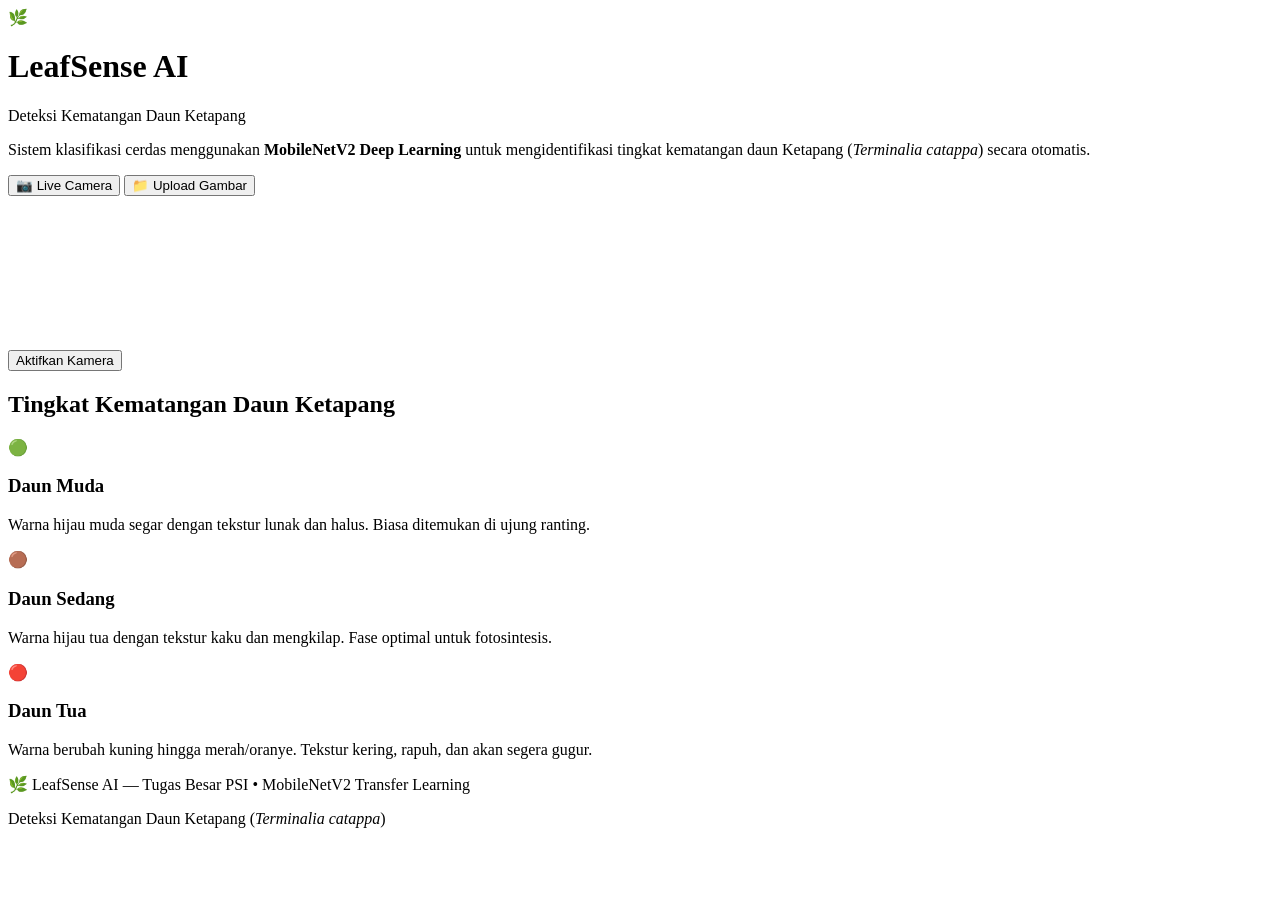
==== web/templates/index.html @ 8bdb082e "Initial commit: Setup project structure and ignore large files" ====
<!DOCTYPE html>
<html lang="id">
<head>
    <meta charset="UTF-8">
    <meta name="viewport" content="width=device-width, initial-scale=1.0">
    <meta name="description" content="Sistem deteksi kematangan daun Ketapang menggunakan deep learning MobileNetV2">
    <title>🌿 Deteksi Kematangan Daun Ketapang</title>
    <link rel="preconnect" href="https://fonts.googleapis.com">
    <link href="https://fonts.googleapis.com/css2?family=Inter:wght@300;400;500;600;700;800&display=swap" rel="stylesheet">
    <link rel="stylesheet" href="/static/css/style.css">
</head>
<body>
    <!-- Animated background particles -->
    <div class="bg-particles" id="bgParticles"></div>

    <div class="container">
        <!-- Header -->
        <header class="header" id="header">
            <div class="header-glow"></div>
            <div class="logo-section">
                <div class="logo-icon">🌿</div>
                <div class="logo-text">
                    <h1>LeafSense AI</h1>
                    <p class="subtitle">Deteksi Kematangan Daun Ketapang</p>
                </div>
            </div>
            <p class="header-desc">Sistem klasifikasi cerdas menggunakan <strong>MobileNetV2 Deep Learning</strong> untuk mengidentifikasi tingkat kematangan daun Ketapang (<em>Terminalia catappa</em>) secara otomatis.</p>
        </header>

        <!-- Main Content -->
        <main class="main-content">
            <!-- Upload Section -->
            <section class="upload-section" id="uploadSectionContainer">
                <div class="upload-card glass-card">
                    <!-- Tabs -->
                    <div class="tabs">
                        <button class="tab-btn active" data-target="liveCameraTab">📷 Live Camera</button>
                        <button class="tab-btn" data-target="uploadTab">📁 Upload Gambar</button>
                    </div>

                    <!-- Live Camera Tab -->
                    <div id="liveCameraTab" class="tab-content active">
                        <div class="camera-wrapper">
                            <video id="cameraFeed" autoplay playsinline></video>
                            <canvas id="cameraCanvas" style="display:none;"></canvas>
                            <div class="camera-overlay" id="cameraOverlay">
                                <button id="btnStartCamera" class="btn-predict">
                                    <span class="btn-text">Aktifkan Kamera</span>
                                </button>
                            </div>
                            <!-- Live indicator -->
                            <div class="live-indicator" id="liveIndicator" style="display:none;">
                                <div class="pulse-dot"></div> Live Scanning
                            </div>
                        </div>
                    </div>

                    <!-- Upload Tab -->
                    <div id="uploadTab" class="tab-content" style="display:none;">
                        <div class="upload-area" id="uploadArea">
                            <div class="upload-icon" id="uploadIcon">
                                <svg width="64" height="64" viewBox="0 0 24 24" fill="none" stroke="currentColor" stroke-width="1.5">
                                    <path d="M21 15v4a2 2 0 0 1-2 2H5a2 2 0 0 1-2-2v-4"/>
                                    <polyline points="17 8 12 3 7 8"/>
                                    <line x1="12" y1="3" x2="12" y2="15"/>
                                </svg>
                            </div>
                            <h3 class="upload-title">Upload Gambar Daun</h3>
                            <p class="upload-hint">Drag & drop gambar di sini, atau klik untuk memilih file</p>
                            <p class="upload-formats">PNG, JPG, JPEG, WebP • Max 16MB</p>
                            <input type="file" id="fileInput" accept="image/*" hidden>
                        </div>

                        <!-- Image Preview -->
                        <div class="preview-container" id="previewContainer" style="display:none;">
                            <div class="preview-wrapper">
                                <img id="previewImage" src="" alt="Preview">
                                <button class="btn-remove" id="btnRemove" title="Hapus gambar">✕</button>
                            </div>
                            <button class="btn-predict" id="btnPredict">
                                <span class="btn-text">🔍 Analisis Daun</span>
                                <span class="btn-loading" style="display:none;">
                                    <span class="spinner"></span> Menganalisis...
                                </span>
                            </button>
                        </div>
                    </div>
                </div>
            </section>

            <!-- Results Section -->
            <section class="results-section" id="resultsSection" style="display:none;">
                <div class="result-card glass-card">
                    <h2 class="result-title">Hasil Analisis</h2>

                    <!-- Main Result -->
                    <div class="result-main" id="resultMain">
                        <div class="result-emoji" id="resultEmoji"></div>
                        <div class="result-label" id="resultLabel"></div>
                        <div class="result-confidence">
                            <div class="confidence-ring" id="confidenceRing">
                                <svg viewBox="0 0 120 120">
                                    <circle class="ring-bg" cx="60" cy="60" r="52"/>
                                    <circle class="ring-fill" id="ringFill" cx="60" cy="60" r="52"/>
                                </svg>
                                <div class="confidence-value" id="confidenceValue">0%</div>
                            </div>
                            <span class="confidence-label">Confidence</span>
                        </div>
                    </div>

                    <!-- Description -->
                    <div class="result-description" id="resultDescription"></div>

                    <!-- Characteristics -->
                    <div class="result-characteristics" id="resultCharacteristics"></div>

                    <!-- Probability Bars -->
                    <div class="probability-section">
                        <h3>Probabilitas Semua Kelas</h3>
                        <div class="prob-bars" id="probBars"></div>
                    </div>

                    <!-- New Analysis Button -->
                    <button class="btn-new" id="btnNew">📸 Analisis Gambar Baru</button>
                </div>
            </section>

            <!-- Error Section -->
            <div class="error-toast" id="errorToast" style="display:none;">
                <span class="error-icon">⚠️</span>
                <span class="error-message" id="errorMessage"></span>
            </div>
        </main>

        <!-- Info Cards -->
        <section class="info-section">
            <h2 class="section-title">Tingkat Kematangan Daun Ketapang</h2>
            <div class="info-grid">
                <div class="info-card glass-card" style="--accent: #4CAF50;">
                    <div class="info-icon">🟢</div>
                    <h3>Daun Muda</h3>
                    <p>Warna hijau muda segar dengan tekstur lunak dan halus. Biasa ditemukan di ujung ranting.</p>
                </div>
                <div class="info-card glass-card" style="--accent: #FF9800;">
                    <div class="info-icon">🟤</div>
                    <h3>Daun Sedang</h3>
                    <p>Warna hijau tua dengan tekstur kaku dan mengkilap. Fase optimal untuk fotosintesis.</p>
                </div>
                <div class="info-card glass-card" style="--accent: #F44336;">
                    <div class="info-icon">🔴</div>
                    <h3>Daun Tua</h3>
                    <p>Warna berubah kuning hingga merah/oranye. Tekstur kering, rapuh, dan akan segera gugur.</p>
                </div>
            </div>
        </section>

        <!-- Footer -->
        <footer class="footer">
            <p>🌿 LeafSense AI — Tugas Besar PSI • MobileNetV2 Transfer Learning</p>
            <p class="footer-sub">Deteksi Kematangan Daun Ketapang (<em>Terminalia catappa</em>)</p>
        </footer>
    </div>

    <script src="/static/js/main.js"></script>
</body>
</html>
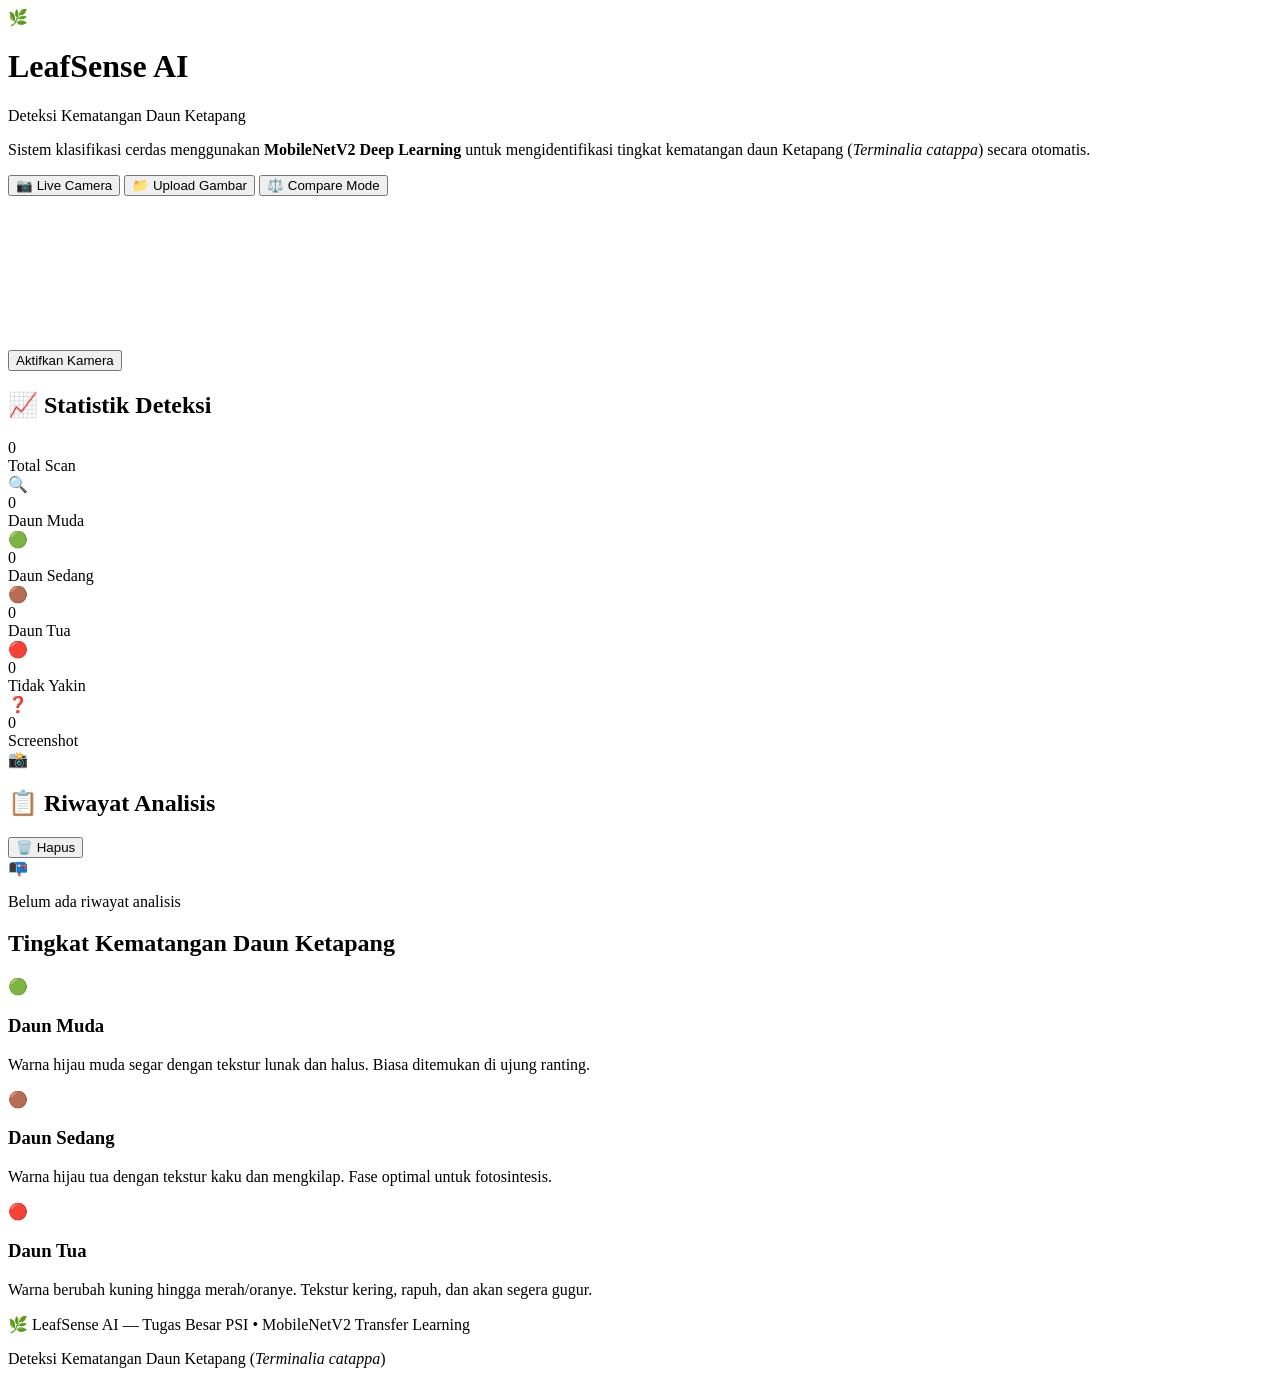
==== commit 3b8f7e97: "Update: Implement Compare Mode, revise dataset naming, and improve training script with Windows enco" ====
--- a/web/templates/index.html
+++ b/web/templates/index.html
@@ -36,12 +36,14 @@
                     <div class="tabs">
                         <button class="tab-btn active" data-target="liveCameraTab">📷 Live Camera</button>
                         <button class="tab-btn" data-target="uploadTab">📁 Upload Gambar</button>
+                        <button class="tab-btn" data-target="compareTab">⚖️ Compare Mode</button>
                     </div>
 
                     <!-- Live Camera Tab -->
                     <div id="liveCameraTab" class="tab-content active">
                         <div class="camera-wrapper">
                             <video id="cameraFeed" autoplay playsinline></video>
+                            <canvas id="detectionCanvas"></canvas>
                             <canvas id="cameraCanvas" style="display:none;"></canvas>
                             <div class="camera-overlay" id="cameraOverlay">
                                 <button id="btnStartCamera" class="btn-predict">
@@ -52,6 +54,61 @@
                             <div class="live-indicator" id="liveIndicator" style="display:none;">
                                 <div class="pulse-dot"></div> Live Scanning
                             </div>
+                            <!-- Capture button -->
+                            <button class="btn-capture" id="btnCapture" title="Screenshot" style="display:none;">
+                                <svg width="22" height="22" viewBox="0 0 24 24" fill="none" stroke="currentColor" stroke-width="2" stroke-linecap="round" stroke-linejoin="round">
+                                    <path d="M23 19a2 2 0 0 1-2 2H3a2 2 0 0 1-2-2V8a2 2 0 0 1 2-2h4l2-3h6l2 3h4a2 2 0 0 1 2 2z"/>
+                                    <circle cx="12" cy="13" r="4"/>
+                                </svg>
+                            </button>
+                            <!-- Switch Camera button -->
+                            <button class="btn-switch-camera" id="btnSwitchCamera" title="Ganti Kamera" style="display:none;">
+                                <svg width="20" height="20" viewBox="0 0 24 24" fill="none" stroke="currentColor" stroke-width="2" stroke-linecap="round" stroke-linejoin="round">
+                                    <path d="M20 9V7a2 2 0 0 0-2-2H6a2 2 0 0 0-2 2v2"></path>
+                                    <path d="m22 12-2-2-2 2"></path>
+                                    <path d="M4 15v2a2 2 0 0 0 2 2h12a2 2 0 0 0 2-2v-2"></path>
+                                    <path d="m2 12 2 2 2-2"></path>
+                                </svg>
+                            </button>
+                        </div>
+                        <!-- Live Analysis Panel (below camera) -->
+                        <div class="live-analysis-panel" id="liveAnalysisPanel" style="display:none;">
+                            <!-- Confidence Warning -->
+                            <div class="confidence-warning" id="confidenceWarning" style="display:none;">
+                                <span class="warning-icon">⚠️</span>
+                                <span class="warning-text">Low Confidence — Hasil mungkin kurang akurat. Tambahkan dataset/train ulang model.</span>
+                            </div>
+                            <!-- Header: emoji + label + confidence ring -->
+                            <div class="live-panel-header">
+                                <div class="live-panel-main">
+                                    <span class="live-panel-emoji" id="liveResultEmoji"></span>
+                                    <div class="live-panel-label-group">
+                                        <span class="live-panel-label" id="liveResultLabel"></span>
+                                        <span class="live-panel-conf" id="liveResultConf"></span>
+                                    </div>
+                                </div>
+                                <div class="live-panel-ring">
+                                    <svg viewBox="0 0 120 120">
+                                        <circle class="ring-bg" cx="60" cy="60" r="52"/>
+                                        <circle class="ring-fill" id="liveRingFill" cx="60" cy="60" r="52"/>
+                                    </svg>
+                                    <div class="confidence-value" id="liveConfValue">0%</div>
+                                </div>
+                            </div>
+                            <!-- Description -->
+                            <div class="live-panel-description" id="liveDescription"></div>
+                            <!-- Characteristics Tags -->
+                            <div class="live-panel-chars" id="liveCharacteristics"></div>
+                            <!-- Probability Bars -->
+                            <div class="live-panel-probs">
+                                <h4>Probabilitas Semua Kelas</h4>
+                                <div class="prob-bars" id="liveProbBars"></div>
+                            </div>
+                            <!-- Grad-CAM Button -->
+                            <button class="btn-gradcam" id="btnGradcamLive">
+                                <span class="btn-text">🔬 Lihat Grad-CAM Heatmap</span>
+                                <span class="btn-loading" style="display:none;"><span class="spinner"></span> Generating...</span>
+                            </button>
                         </div>
                     </div>
 
@@ -81,6 +138,48 @@
                                 <span class="btn-text">🔍 Analisis Daun</span>
                                 <span class="btn-loading" style="display:none;">
                                     <span class="spinner"></span> Menganalisis...
+                                </span>
+                            </button>
+                        </div>
+                    </div>
+
+                    <!-- Compare Mode Tab -->
+                    <div id="compareTab" class="tab-content" style="display:none;">
+                        <div class="compare-grid">
+                            <!-- Left Slot -->
+                            <div class="compare-slot" id="compareSlotLeft">
+                                <div class="compare-upload-area" id="compareUploadLeft">
+                                    <div class="slot-icon">1️⃣</div>
+                                    <p>Pilih Gambar 1</p>
+                                    <input type="file" id="compareInputLeft" accept="image/*" hidden>
+                                </div>
+                                <div class="compare-preview" id="comparePreviewLeft" style="display:none;">
+                                    <img src="" alt="Preview 1">
+                                    <button class="btn-slot-remove" data-slot="left">✕</button>
+                                </div>
+                                <div class="compare-result" id="compareResultLeft" style="display:none;"></div>
+                            </div>
+
+                            <!-- Right Slot -->
+                            <div class="compare-slot" id="compareSlotRight">
+                                <div class="compare-upload-area" id="compareUploadRight">
+                                    <div class="slot-icon">2️⃣</div>
+                                    <p>Pilih Gambar 2</p>
+                                    <input type="file" id="compareInputRight" accept="image/*" hidden>
+                                </div>
+                                <div class="compare-preview" id="comparePreviewRight" style="display:none;">
+                                    <img src="" alt="Preview 2">
+                                    <button class="btn-slot-remove" data-slot="right">✕</button>
+                                </div>
+                                <div class="compare-result" id="compareResultRight" style="display:none;"></div>
+                            </div>
+                        </div>
+
+                        <div class="compare-actions">
+                            <button class="btn-predict" id="btnCompare">
+                                <span class="btn-text">⚖️ Bandingkan Sekarang</span>
+                                <span class="btn-loading" style="display:none;">
+                                    <span class="spinner"></span> Membandingkan...
                                 </span>
                             </button>
                         </div>
@@ -121,6 +220,14 @@
                         <div class="prob-bars" id="probBars"></div>
                     </div>
 
+                    <!-- Grad-CAM Button -->
+                    <button class="btn-gradcam" id="btnGradcamUpload">
+                        <span class="btn-text">🔬 Lihat Grad-CAM Heatmap</span>
+                        <span class="btn-loading" style="display:none;"><span class="spinner"></span> Generating...</span>
+                    </button>
+                    <!-- Grad-CAM Result -->
+                    <div class="gradcam-result" id="gradcamResultUpload" style="display:none;"></div>
+
                     <!-- New Analysis Button -->
                     <button class="btn-new" id="btnNew">📸 Analisis Gambar Baru</button>
                 </div>
@@ -131,7 +238,71 @@
                 <span class="error-icon">⚠️</span>
                 <span class="error-message" id="errorMessage"></span>
             </div>
+
+            <!-- Grad-CAM Modal -->
+            <div class="gradcam-modal" id="gradcamModal" style="display:none;">
+                <div class="gradcam-modal-content glass-card">
+                    <button class="gradcam-modal-close" id="gradcamModalClose">✕</button>
+                    <h3>🔬 Grad-CAM Heatmap</h3>
+                    <p class="gradcam-subtitle">Visualisasi area yang "dilihat" model saat prediksi.<br>Warna <strong style="color:#ff4444">merah</strong> = area paling berpengaruh, <strong style="color:#4444ff">biru</strong> = kurang berpengaruh.</p>
+                    <div class="gradcam-image-container">
+                        <img id="gradcamImage" src="" alt="Grad-CAM Heatmap">
+                    </div>
+                    <p class="gradcam-ref">Ref: Selvaraju et al., "Grad-CAM: Visual Explanations from Deep Networks" (ICCV 2017)</p>
+                </div>
+            </div>
         </main>
+
+        <!-- Stats Dashboard -->
+        <section class="stats-section" id="statsSection">
+            <h2 class="section-title">📈 Statistik Deteksi</h2>
+            <div class="stats-grid">
+                <div class="stat-card glass-card" style="--accent: #22c55e;">
+                    <div class="stat-number" id="statTotal">0</div>
+                    <div class="stat-label">Total Scan</div>
+                    <div class="stat-icon">🔍</div>
+                </div>
+                <div class="stat-card glass-card" style="--accent: #4CAF50;">
+                    <div class="stat-number" id="statMuda">0</div>
+                    <div class="stat-label">Daun Muda</div>
+                    <div class="stat-icon">🟢</div>
+                </div>
+                <div class="stat-card glass-card" style="--accent: #FF9800;">
+                    <div class="stat-number" id="statSedang">0</div>
+                    <div class="stat-label">Daun Sedang</div>
+                    <div class="stat-icon">🟤</div>
+                </div>
+                <div class="stat-card glass-card" style="--accent: #F44336;">
+                    <div class="stat-number" id="statTua">0</div>
+                    <div class="stat-label">Daun Tua</div>
+                    <div class="stat-icon">🔴</div>
+                </div>
+                <div class="stat-card glass-card" style="--accent: #f59e0b;">
+                    <div class="stat-number" id="statUnknown">0</div>
+                    <div class="stat-label">Tidak Yakin</div>
+                    <div class="stat-icon">❓</div>
+                </div>
+                <div class="stat-card glass-card" style="--accent: #3b82f6;">
+                    <div class="stat-number" id="statCaptures">0</div>
+                    <div class="stat-label">Screenshot</div>
+                    <div class="stat-icon">📸</div>
+                </div>
+            </div>
+        </section>
+
+        <!-- History Log -->
+        <section class="history-section" id="historySection">
+            <div class="history-header">
+                <h2 class="section-title">📋 Riwayat Analisis</h2>
+                <button class="btn-clear-history" id="btnClearHistory" title="Hapus riwayat">🗑️ Hapus</button>
+            </div>
+            <div class="history-list" id="historyList">
+                <div class="history-empty" id="historyEmpty">
+                    <span>📭</span>
+                    <p>Belum ada riwayat analisis</p>
+                </div>
+            </div>
+        </section>
 
         <!-- Info Cards -->
         <section class="info-section">
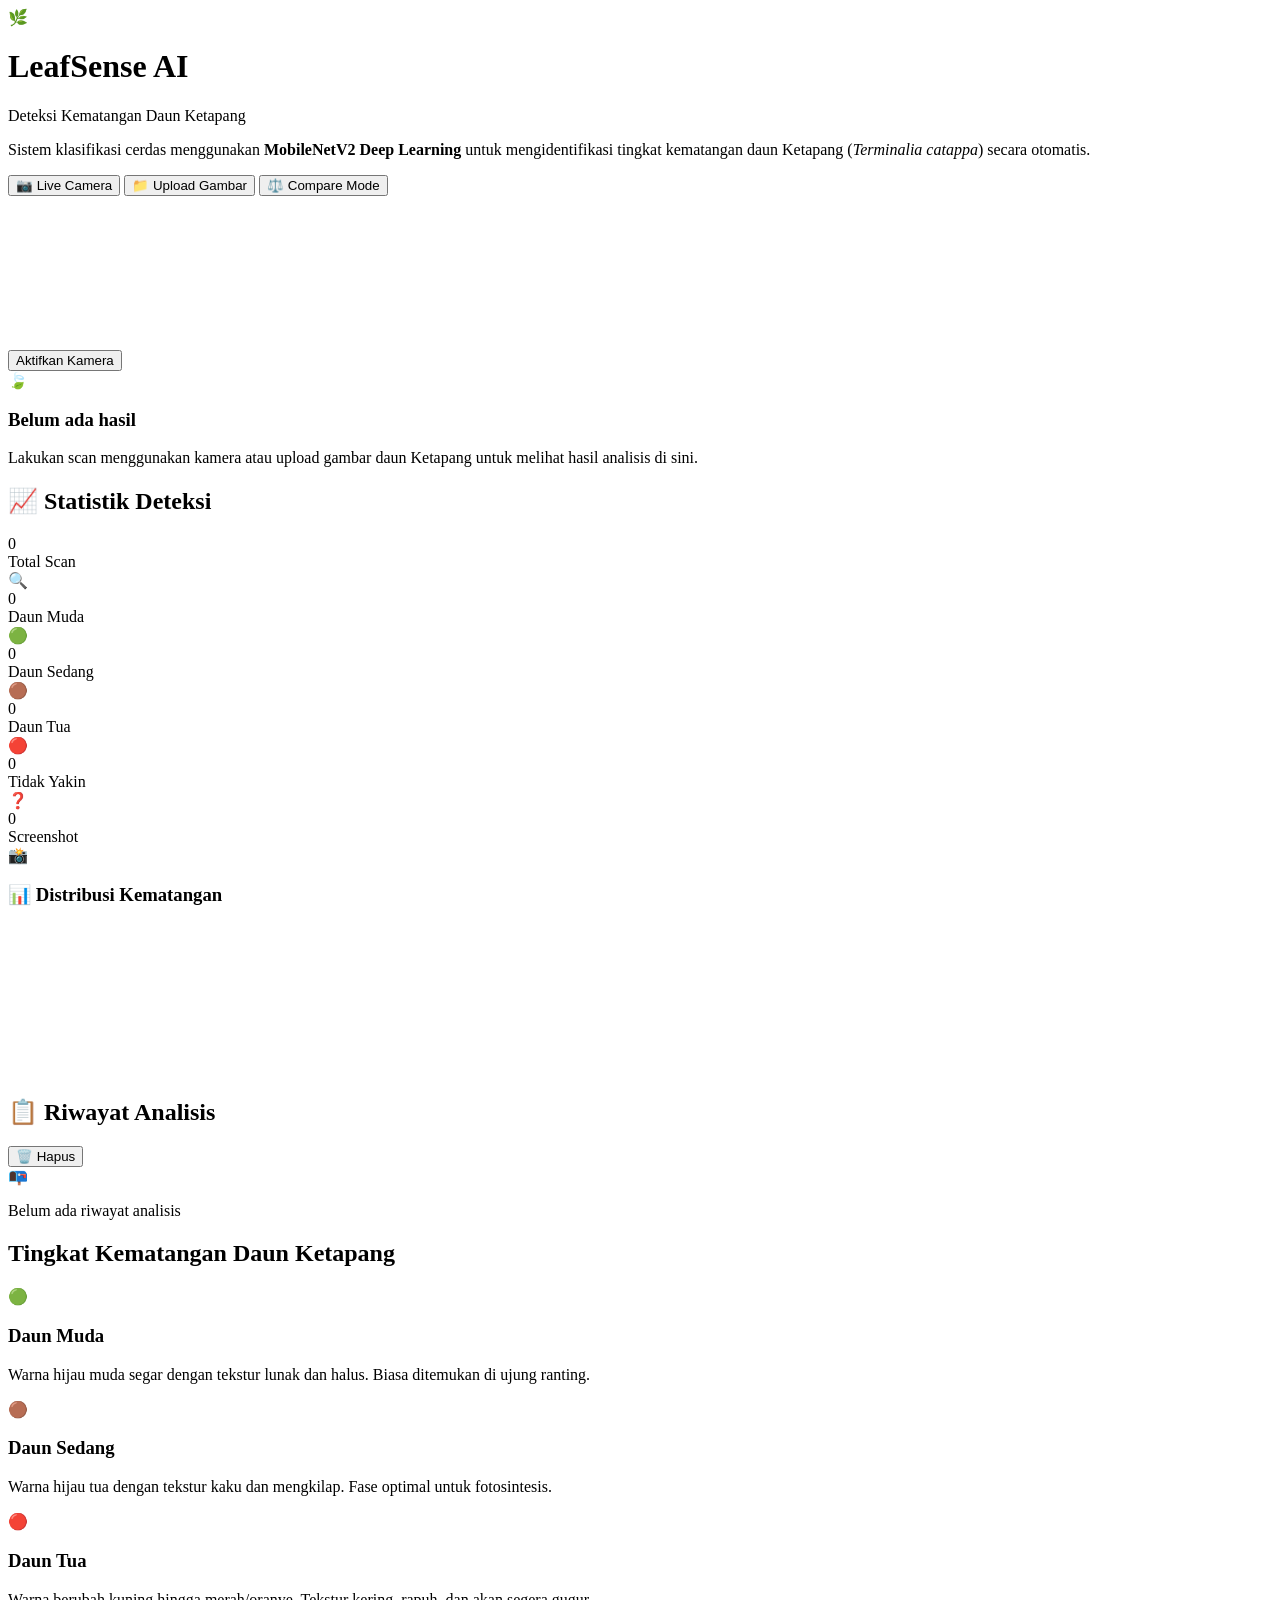
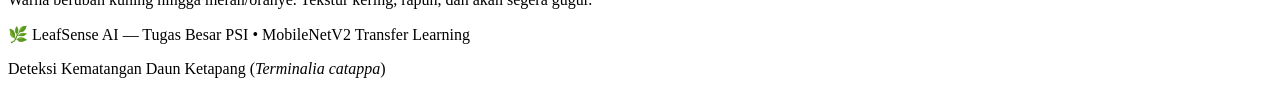
==== commit 0a13531d: "feat: UI/UX overhaul - premium dark theme, fix tab errors, add dataset documentation" ====
--- a/web/templates/index.html
+++ b/web/templates/index.html
@@ -8,6 +8,7 @@
     <link rel="preconnect" href="https://fonts.googleapis.com">
     <link href="https://fonts.googleapis.com/css2?family=Inter:wght@300;400;500;600;700;800&display=swap" rel="stylesheet">
     <link rel="stylesheet" href="/static/css/style.css">
+    <script src="https://cdn.jsdelivr.net/npm/chart.js"></script>
 </head>
 <body>
     <!-- Animated background particles -->
@@ -29,8 +30,9 @@
 
         <!-- Main Content -->
         <main class="main-content">
-            <!-- Upload Section -->
-            <section class="upload-section" id="uploadSectionContainer">
+            <div class="main-layout">
+                <!-- Upload Section -->
+                <section class="upload-section" id="uploadSectionContainer">
                 <div class="upload-card glass-card">
                     <!-- Tabs -->
                     <div class="tabs">
@@ -71,45 +73,6 @@
                                 </svg>
                             </button>
                         </div>
-                        <!-- Live Analysis Panel (below camera) -->
-                        <div class="live-analysis-panel" id="liveAnalysisPanel" style="display:none;">
-                            <!-- Confidence Warning -->
-                            <div class="confidence-warning" id="confidenceWarning" style="display:none;">
-                                <span class="warning-icon">⚠️</span>
-                                <span class="warning-text">Low Confidence — Hasil mungkin kurang akurat. Tambahkan dataset/train ulang model.</span>
-                            </div>
-                            <!-- Header: emoji + label + confidence ring -->
-                            <div class="live-panel-header">
-                                <div class="live-panel-main">
-                                    <span class="live-panel-emoji" id="liveResultEmoji"></span>
-                                    <div class="live-panel-label-group">
-                                        <span class="live-panel-label" id="liveResultLabel"></span>
-                                        <span class="live-panel-conf" id="liveResultConf"></span>
-                                    </div>
-                                </div>
-                                <div class="live-panel-ring">
-                                    <svg viewBox="0 0 120 120">
-                                        <circle class="ring-bg" cx="60" cy="60" r="52"/>
-                                        <circle class="ring-fill" id="liveRingFill" cx="60" cy="60" r="52"/>
-                                    </svg>
-                                    <div class="confidence-value" id="liveConfValue">0%</div>
-                                </div>
-                            </div>
-                            <!-- Description -->
-                            <div class="live-panel-description" id="liveDescription"></div>
-                            <!-- Characteristics Tags -->
-                            <div class="live-panel-chars" id="liveCharacteristics"></div>
-                            <!-- Probability Bars -->
-                            <div class="live-panel-probs">
-                                <h4>Probabilitas Semua Kelas</h4>
-                                <div class="prob-bars" id="liveProbBars"></div>
-                            </div>
-                            <!-- Grad-CAM Button -->
-                            <button class="btn-gradcam" id="btnGradcamLive">
-                                <span class="btn-text">🔬 Lihat Grad-CAM Heatmap</span>
-                                <span class="btn-loading" style="display:none;"><span class="spinner"></span> Generating...</span>
-                            </button>
-                        </div>
                     </div>
 
                     <!-- Upload Tab -->
@@ -187,10 +150,20 @@
                 </div>
             </section>
 
-            <!-- Results Section -->
-            <section class="results-section" id="resultsSection" style="display:none;">
-                <div class="result-card glass-card">
-                    <h2 class="result-title">Hasil Analisis</h2>
+                <!-- Results Section -->
+                <section class="results-section" id="resultsSection">
+                    <div class="result-card glass-card">
+                        
+                        <!-- Empty State -->
+                        <div class="result-empty-state" id="resultEmptyState">
+                            <div class="empty-icon">🍃</div>
+                            <h3>Belum ada hasil</h3>
+                            <p>Lakukan scan menggunakan kamera atau upload gambar daun Ketapang untuk melihat hasil analisis di sini.</p>
+                        </div>
+
+                        <!-- Result Data (Hidden initially) -->
+                        <div id="resultDataContainer" style="display: none;">
+                            <h2 class="result-title">Hasil Analisis</h2>
 
                     <!-- Main Result -->
                     <div class="result-main" id="resultMain">
@@ -228,12 +201,14 @@
                     <!-- Grad-CAM Result -->
                     <div class="gradcam-result" id="gradcamResultUpload" style="display:none;"></div>
 
-                    <!-- New Analysis Button -->
-                    <button class="btn-new" id="btnNew">📸 Analisis Gambar Baru</button>
+                        <!-- New Analysis Button -->
+                        <button class="btn-new" id="btnNew">📸 Analisis Gambar Baru</button>
+                    </div>
                 </div>
             </section>
-
-            <!-- Error Section -->
+        </div>
+
+        <!-- Error Section -->
             <div class="error-toast" id="errorToast" style="display:none;">
                 <span class="error-icon">⚠️</span>
                 <span class="error-message" id="errorMessage"></span>
@@ -257,35 +232,46 @@
         <section class="stats-section" id="statsSection">
             <h2 class="section-title">📈 Statistik Deteksi</h2>
             <div class="stats-grid">
-                <div class="stat-card glass-card" style="--accent: #22c55e;">
-                    <div class="stat-number" id="statTotal">0</div>
-                    <div class="stat-label">Total Scan</div>
-                    <div class="stat-icon">🔍</div>
-                </div>
-                <div class="stat-card glass-card" style="--accent: #4CAF50;">
-                    <div class="stat-number" id="statMuda">0</div>
-                    <div class="stat-label">Daun Muda</div>
-                    <div class="stat-icon">🟢</div>
-                </div>
-                <div class="stat-card glass-card" style="--accent: #FF9800;">
-                    <div class="stat-number" id="statSedang">0</div>
-                    <div class="stat-label">Daun Sedang</div>
-                    <div class="stat-icon">🟤</div>
-                </div>
-                <div class="stat-card glass-card" style="--accent: #F44336;">
-                    <div class="stat-number" id="statTua">0</div>
-                    <div class="stat-label">Daun Tua</div>
-                    <div class="stat-icon">🔴</div>
-                </div>
-                <div class="stat-card glass-card" style="--accent: #f59e0b;">
-                    <div class="stat-number" id="statUnknown">0</div>
-                    <div class="stat-label">Tidak Yakin</div>
-                    <div class="stat-icon">❓</div>
-                </div>
-                <div class="stat-card glass-card" style="--accent: #3b82f6;">
-                    <div class="stat-number" id="statCaptures">0</div>
-                    <div class="stat-label">Screenshot</div>
-                    <div class="stat-icon">📸</div>
+                <!-- Stats cards -->
+                <div class="stats-cards">
+                    <div class="stat-card glass-card" style="--accent: #22c55e;">
+                        <div class="stat-number" id="statTotal">0</div>
+                        <div class="stat-label">Total Scan</div>
+                        <div class="stat-icon">🔍</div>
+                    </div>
+                    <div class="stat-card glass-card" style="--accent: #4CAF50;">
+                        <div class="stat-number" id="statMuda">0</div>
+                        <div class="stat-label">Daun Muda</div>
+                        <div class="stat-icon">🟢</div>
+                    </div>
+                    <div class="stat-card glass-card" style="--accent: #FF9800;">
+                        <div class="stat-number" id="statSedang">0</div>
+                        <div class="stat-label">Daun Sedang</div>
+                        <div class="stat-icon">🟤</div>
+                    </div>
+                    <div class="stat-card glass-card" style="--accent: #F44336;">
+                        <div class="stat-number" id="statTua">0</div>
+                        <div class="stat-label">Daun Tua</div>
+                        <div class="stat-icon">🔴</div>
+                    </div>
+                    <div class="stat-card glass-card" style="--accent: #f59e0b;">
+                        <div class="stat-number" id="statUnknown">0</div>
+                        <div class="stat-label">Tidak Yakin</div>
+                        <div class="stat-icon">❓</div>
+                    </div>
+                    <div class="stat-card glass-card" style="--accent: #3b82f6;">
+                        <div class="stat-number" id="statCaptures">0</div>
+                        <div class="stat-label">Screenshot</div>
+                        <div class="stat-icon">📸</div>
+                    </div>
+                </div>
+
+                <!-- Stats Chart -->
+                <div class="chart-container glass-card">
+                    <h3>📊 Distribusi Kematangan</h3>
+                    <div class="chart-wrapper">
+                        <canvas id="statsChart"></canvas>
+                    </div>
                 </div>
             </div>
         </section>
